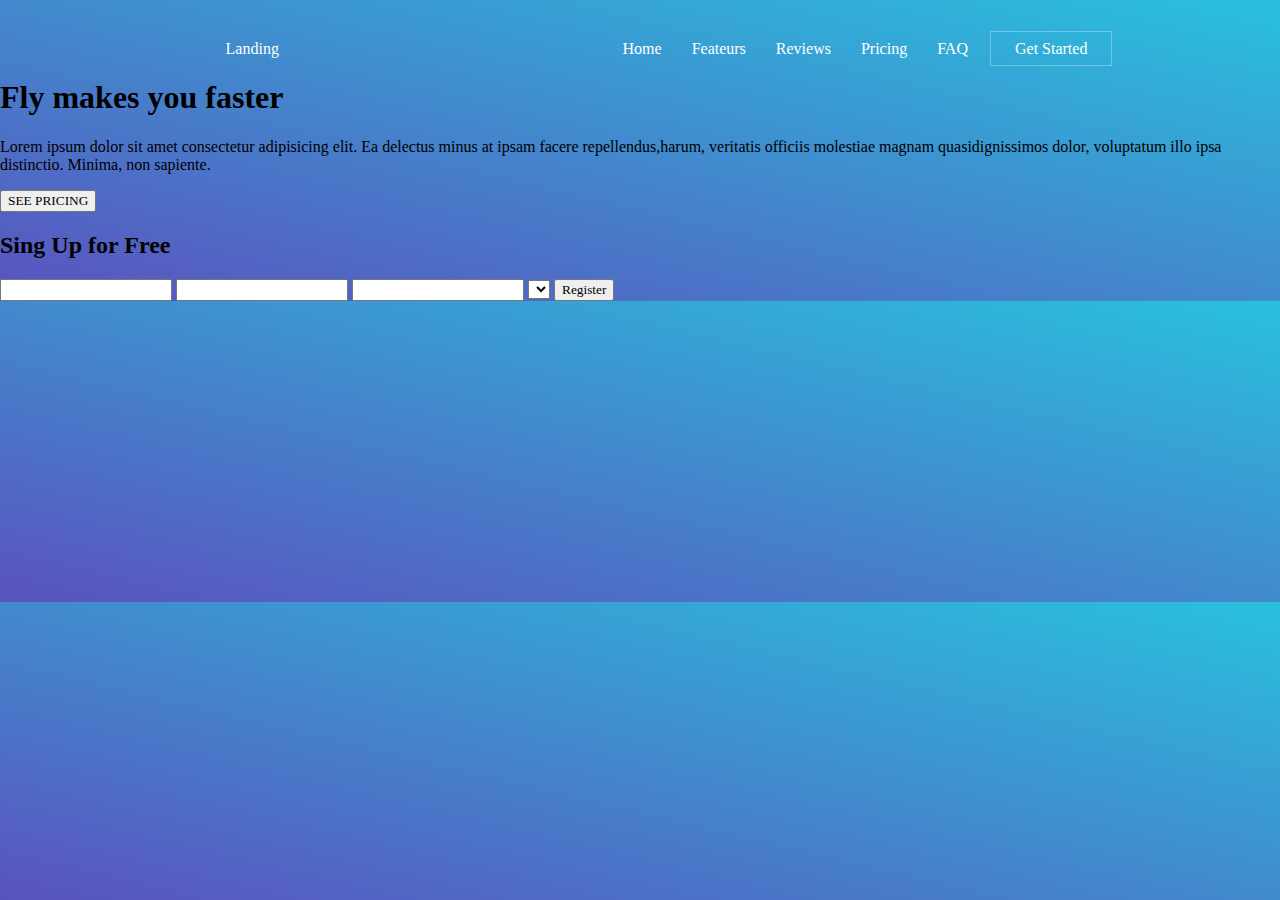
==== index.html @ d8506124 "up" ====
<!DOCTYPE html>
<html lang="en">
<head>
    <meta charset="UTF-8">
    <meta http-equiv="X-UA-Compatible" content="IE=edge">
    <meta name="viewport" content="width=device-width, initial-scale=1.0">
    <title>Document</title>
    <link rel="stylesheet" href="style.css"/>
</head>
<body>
    <header class="main-header">
        <nav class="main-nav nav">
            <ul>   
                    <div class="con">
                        <div class="left-nav">
                            <li><a>Landing</a></li>
                        </div>
                        <div class="right-nav">
                            <li><a> Home</a></li>
                            <li><a>Feateurs</a></li>
                            <li><a>Reviews</a></li>
                            <li><a>Pricing</a></li>
                            <li><a>FAQ</a></li>
                            <li class="get-started-btn"><a>Get Started</a></li>
                        </div> 
                    </div>
            </ul>
        </nav>
    </header>
    <section class="content-section">
        <div class="main-container">
            <div class="pricing-container">
                <h1>Fly makes you faster</h1>
                <p>Lorem ipsum dolor sit amet consectetur adipisicing 
                elit. Ea delectus minus at ipsam facere repellendus,harum, 
                veritatis officiis molestiae magnam quasidignissimos dolor,
                 voluptatum illo ipsa distinctio. Minima, non sapiente.</p>
                 <button>SEE PRICING</button>
            </div>
            <div>
                <h2>Sing Up for Free</h2>
                <div>
                    <input type="text" name="Full name">
                    <input type="text" name="" id="">
                    <input type="text" name="" id="">
                    <select></select>
                    <button>Register</button>
                </div>
            </div>
           
        </div>
    </section>
</body>
</html>
---- style.css ----
*{
    
    font-family: Raleway;
 }
html{
    background:#29c1dd;
    background:linear-gradient(to left bottom,#29c1dd,#5a52be );
}
html, body{
    margin: 0;
    padding: 0;
    
}
.nav ul{

    margin-top: 40px;

}
.nav li{
    display: inline;
    margin-left:10px;
   
}
.nav a{

    padding: .5em;
    color:white;
    text-decoration: none;
}
.nav a:hover{
    background-color: rgba(255,255,255,.3);
    border-radius: 2px;
}
.nav a :last-child{
    background-color: none;
}
.main-nav{
    font-size: 1.1m;
    font-weight:lighter;

}
.con{
    display: flex;
    justify-content: space-evenly;
}

.left-nav{
margin-left: 0;
margin-right: 150px;

}
.right-nav{
 
}
.get-started-btn{

    color:white;
    border: 1px solid rgba(255,255,255,.3); ;
    border-radius: 0;
    font-weight: lighter;
    padding-left: 1em;
    padding-right: 1em;
    padding-top:.5em;
    padding-bottom: .5em;
}
.get-started-btn:hover{
    background-color: rgba(255,255,255,.3);
}
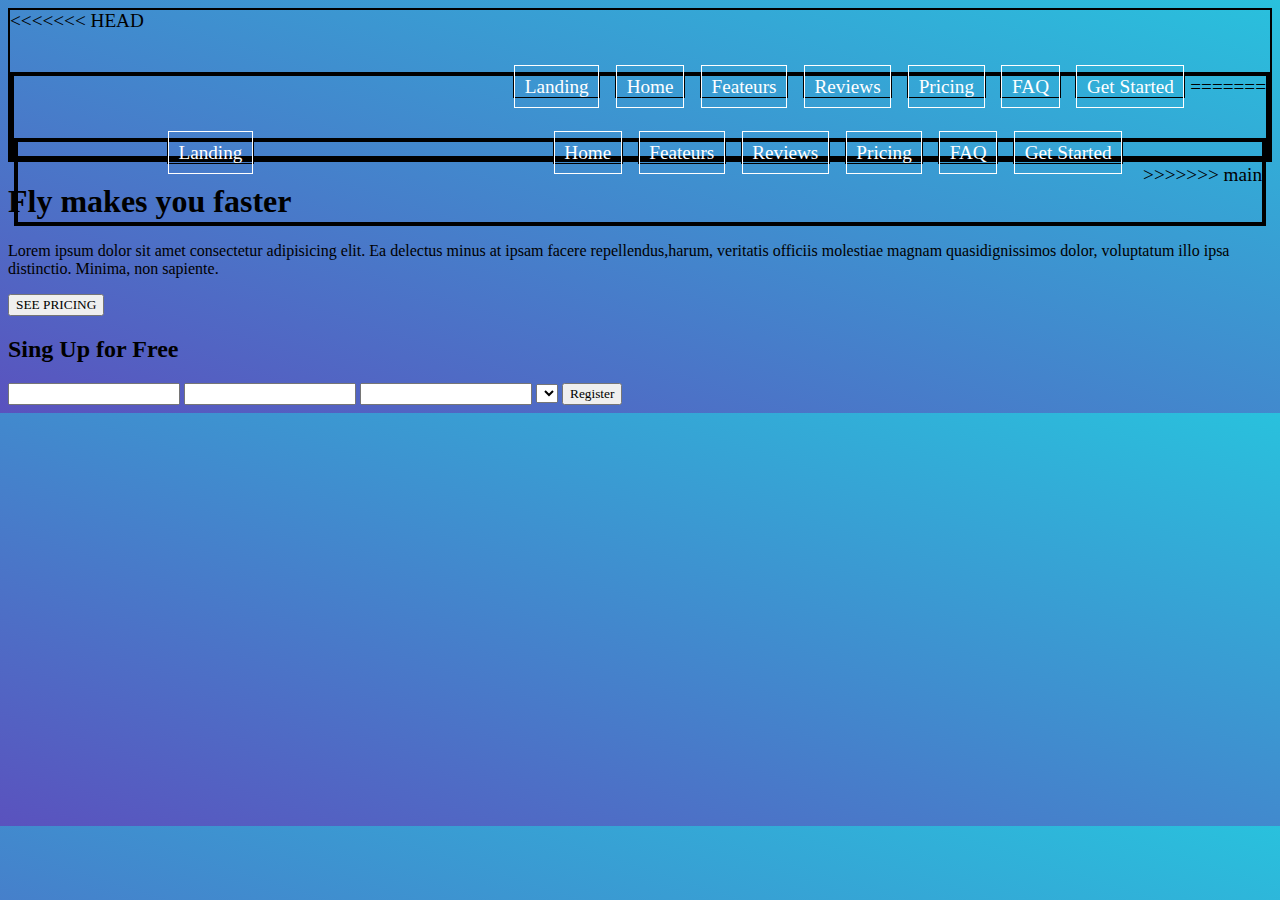
==== commit 954df85b: "Merge remote-tracking branch 'origin/main' into main" ====
--- a/index.html
+++ b/index.html
@@ -10,6 +10,16 @@
 <body>
     <header class="main-header">
         <nav class="main-nav nav">
+<<<<<<< HEAD
+            <ul>    
+                    <li><a>Landing</a></li>
+                    <li><a> Home</a></li>
+                    <li><a>Feateurs</a></li>
+                    <li><a>Reviews</a></li>
+                    <li><a>Pricing</a></li>
+                    <li><a>FAQ</a></li>
+                    <li><a>Get Started</a></li>
+=======
             <ul>   
                     <div class="con">
                         <div class="left-nav">
@@ -24,6 +34,7 @@
                             <li class="get-started-btn"><a>Get Started</a></li>
                         </div> 
                     </div>
+>>>>>>> main
             </ul>
         </nav>
     </header>
--- a/style.css
+++ b/style.css
@@ -1,12 +1,46 @@
 *{
+<<<<<<< HEAD
+    box-sizing:border-box; 
+    font-family: Raleway;
+
+=======
     
     font-family: Raleway;
+>>>>>>> main
  }
 html{
     background:#29c1dd;
     background:linear-gradient(to left bottom,#29c1dd,#5a52be );
 }
 html, body{
+<<<<<<< HEAD
+    margin: 0;
+    padding: 0;
+    max-height:900px;
+}
+.main-header{
+    border: 2px solid;
+    font-size: 1.2em;
+    font-weight:lighter;
+}
+.main-nav{
+ position: right;
+}
+
+.nav ul{
+    margin: 0;
+    padding: 0;
+    text-align: right;
+    border: 4px solid ;
+    margin-right: 200px fixed;
+    height: 80px;
+}
+
+.nav li{
+    display: inline;
+    border: 1px solid;
+
+=======
     margin: 0;
     padding: 0;
     
@@ -20,12 +54,24 @@
     display: inline;
     margin-left:10px;
    
+>>>>>>> main
 }
 .nav a{
 
     padding: .5em;
     color:white;
     text-decoration: none;
+<<<<<<< HEAD
+    margin: 30px 0px 30px 20px;
+    padding: .5em;
+    color:white;
+    border: 1px solid;
+    
+}
+.nav a:hover{
+    background-color: rgba(255,255,255,.3);
+}
+=======
 }
 .nav a:hover{
     background-color: rgba(255,255,255,.3);
@@ -47,8 +93,20 @@
 .left-nav{
 margin-left: 0;
 margin-right: 150px;
+>>>>>>> main
+
+.main-container{
+    border: 1px solid;
+ 
+}
+<<<<<<< HEAD
+
+.content-section{
+    margin: 0 auto;
+    padding: 0 1.5em;
 
 }
+=======
 .right-nav{
  
 }
@@ -67,3 +125,4 @@
     background-color: rgba(255,255,255,.3);
 }
 
+>>>>>>> main
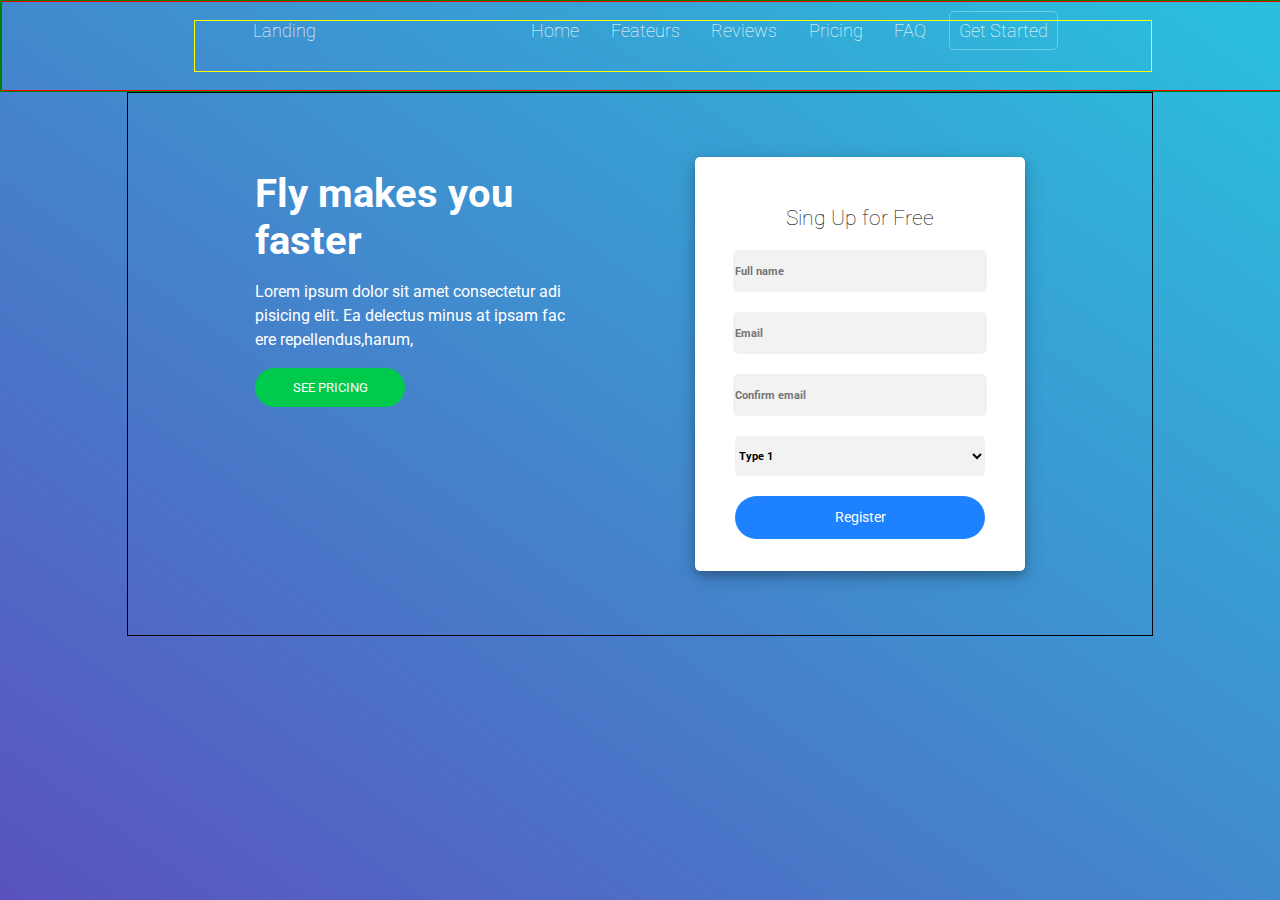
==== commit 60593a10: "upp" ====
--- a/index.html
+++ b/index.html
@@ -1,65 +1,54 @@
 <!DOCTYPE html>
 <html lang="en">
-<head>
-    <meta charset="UTF-8">
-    <meta http-equiv="X-UA-Compatible" content="IE=edge">
-    <meta name="viewport" content="width=device-width, initial-scale=1.0">
-    <title>Document</title>
-    <link rel="stylesheet" href="style.css"/>
-</head>
-<body>
-    <header class="main-header">
-        <nav class="main-nav nav">
-<<<<<<< HEAD
-            <ul>    
-                    <li><a>Landing</a></li>
-                    <li><a> Home</a></li>
-                    <li><a>Feateurs</a></li>
-                    <li><a>Reviews</a></li>
-                    <li><a>Pricing</a></li>
-                    <li><a>FAQ</a></li>
-                    <li><a>Get Started</a></li>
-=======
-            <ul>   
-                    <div class="con">
-                        <div class="left-nav">
-                            <li><a>Landing</a></li>
-                        </div>
-                        <div class="right-nav">
-                            <li><a> Home</a></li>
-                            <li><a>Feateurs</a></li>
-                            <li><a>Reviews</a></li>
-                            <li><a>Pricing</a></li>
-                            <li><a>FAQ</a></li>
-                            <li class="get-started-btn"><a>Get Started</a></li>
-                        </div> 
+    <head>
+        <meta charset="UTF-8">
+        <meta http-equiv="X-UA-Compatible" content="IE=edge">
+        <meta name="viewport" content="width=device-width, initial-scale=1.0">
+        <title>Document</title>
+        <link rel="stylesheet" href="style.css"/>
+    </head>
+    <body>
+        <header class="main-header">
+            <nav class="main-nav nav">
+                <ul class="li-container">   
+                    <div class="left-nav">
+                        <li><a>Landing</a></li>
                     </div>
->>>>>>> main
-            </ul>
-        </nav>
-    </header>
-    <section class="content-section">
-        <div class="main-container">
-            <div class="pricing-container">
-                <h1>Fly makes you faster</h1>
-                <p>Lorem ipsum dolor sit amet consectetur adipisicing 
-                elit. Ea delectus minus at ipsam facere repellendus,harum, 
-                veritatis officiis molestiae magnam quasidignissimos dolor,
-                 voluptatum illo ipsa distinctio. Minima, non sapiente.</p>
-                 <button>SEE PRICING</button>
-            </div>
-            <div>
-                <h2>Sing Up for Free</h2>
-                <div>
-                    <input type="text" name="Full name">
-                    <input type="text" name="" id="">
-                    <input type="text" name="" id="">
-                    <select></select>
-                    <button>Register</button>
+                    <div class="right-nav">
+                        <li><a href="index.html"> Home</a></li>
+                        <li><a href="feateurs.html">Feateurs</a></li>
+                        <li><a href="reviews.html">Reviews</a></li>
+                        <li><a href="pricing.html">Pricing</a></li>
+                        <li><a>FAQ</a></li>
+                        <li class="get-started-btn "><a>Get Started</a></li>
+                    </div>
+                </ul>
+            </nav>
+        </header>
+        <section class="section-container">
+            <div class="main-container">
+                <div class="pricing-container">
+                    <h1 class="pricing-tilte">Fly makes you faster</h1>
+                    <p class="pricing-p">Lorem ipsum dolor sit amet consectetur adipisicing 
+                    elit. Ea delectus minus at ipsam facere repellendus,harum, 
+                    </p>
+                    <button class="pricing-btn btn">SEE PRICING</button>
+                </div>
+                <div class="singup-container">
+                    <h2 class="singup-tilte">Sing Up for Free</h2>
+                    <div class="inputs-container">
+                        <input type="text" name="Full name" placeholder="Full name" class="inputs">
+                        <input type="email" name="Email" placeholder="Email" class="inputs">
+                        <input type="email" name="Confirm email" placeholder="Confirm email" class="inputs">
+                        <select name="types" class="type-container inputs" aria-placeholder="type">
+                            <option value="Type 1" class="options">Type 1</option>
+                            <option value="Type 2" class="options">Type 2</option>
+                            <option value="Type 3" class="options">Type 3</option>
+                        </select>
+                        <button class="btn">Register</button>
+                    </div>
                 </div>
             </div>
-           
-        </div>
-    </section>
-</body>
+        </section>
+    </body>
 </html>--- a/style.css
+++ b/style.css
@@ -1,128 +1,155 @@
-*{
-<<<<<<< HEAD
-    box-sizing:border-box; 
-    font-family: Raleway;
+@import url('https://fonts.googleapis.com/css2?family=Metal+Mania&family=Roboto:wght@100&display=swap');
+*, *::before,::after{
+    font-family: 'Roboto', sans-serif;
 
-=======
-    
-    font-family: Raleway;
->>>>>>> main
  }
+ 
 html{
-    background:#29c1dd;
-    background:linear-gradient(to left bottom,#29c1dd,#5a52be );
+    background-image:linear-gradient(to bottom left ,#29c1dd,#5a52be );
+    height: 100%;
 }
 html, body{
-<<<<<<< HEAD
     margin: 0;
     padding: 0;
-    max-height:900px;
 }
+
 .main-header{
-    border: 2px solid;
-    font-size: 1.2em;
-    font-weight:lighter;
+    position: sticky;
+    display: flex;
+    justify-content: center;
+    align-items:left;
+    border: 1px solid green;
+    width: 100%;
+    height: 10vh;
 }
 .main-nav{
- position: right;
-}
-
-.nav ul{
-    margin: 0;
-    padding: 0;
-    text-align: right;
-    border: 4px solid ;
-    margin-right: 200px fixed;
-    height: 80px;
-}
-
-.nav li{
-    display: inline;
-    border: 1px solid;
-
-=======
-    margin: 0;
-    padding: 0;
-    
-}
-.nav ul{
-
-    margin-top: 40px;
-
+    width: 100%;
+    display: flex;
+    justify-content: center;
+    border: 1px solid red;
+    font-size: 1.1em;
+    font-weight:lighter;
 }
 .nav li{
     display: inline;
     margin-left:10px;
-   
->>>>>>> main
+
 }
 .nav a{
-
     padding: .5em;
     color:white;
     text-decoration: none;
-<<<<<<< HEAD
-    margin: 30px 0px 30px 20px;
-    padding: .5em;
-    color:white;
-    border: 1px solid;
-    
-}
-.nav a:hover{
-    background-color: rgba(255,255,255,.3);
-}
-=======
 }
 .nav a:hover{
     background-color: rgba(255,255,255,.3);
     border-radius: 2px;
 }
-.nav a :last-child{
-    background-color: none;
-}
-.main-nav{
-    font-size: 1.1m;
-    font-weight:lighter;
+.left-nav{
+    flex-grow: 2;
 
 }
-.con{
-    display: flex;
-    justify-content: space-evenly;
+
+.right-nav{
+    flex-grow: 1;
+}
+.li-container{
+    width: 100%;
+    border: 1px solid yellow;
+    display:flex;
+    justify-content:space-between;
+    margin-right: 10%;
+    margin-left: 15%;
 }
 
-.left-nav{
-margin-left: 0;
-margin-right: 150px;
->>>>>>> main
-
-.main-container{
-    border: 1px solid;
- 
-}
-<<<<<<< HEAD
-
-.content-section{
-    margin: 0 auto;
-    padding: 0 1.5em;
-
-}
-=======
-.right-nav{
- 
-}
 .get-started-btn{
-
     color:white;
-    border: 1px solid rgba(255,255,255,.3); ;
-    border-radius: 0;
+    border: 1px solid rgba(255,255,255,.3) ;
+    border-radius: 5px;
     font-weight: lighter;
-    padding-left: 1em;
-    padding-right: 1em;
     padding-top:.5em;
     padding-bottom: .5em;
 }
-.get-started-btn:hover{
-    background-color: rgba(255,255,255,.3);
+.section-container{
+    display: flex;
+    justify-content: center;
+    align-items: center;
+}
+.main-container{
+    border: 1px solid;
+    display: flex;
+    justify-content: space-evenly;
+    align-items: center;
+    padding: 5%;
+    width: 70%;
+    height: 30%;
+    margin:0 5% 0 5%;
 }
 
->>>>>>> main
+.pricing-container,.singup-container{
+    width:35%;
+    height:25%;
+    margin: auto;
+}
+.pricing-container{
+    margin-top: .8em;
+    color: white;
+    font-style: none;
+}
+.pricing-tilte{
+    font-size: 2.5rem;
+    margin:0;
+    padding:0;
+}
+.singup-container{
+    padding: 2em .5em 2em .5em;
+    border-radius:  5px;
+    box-shadow: 0 4px 8px 0 rgba(0, 0, 0, 0.2), 0 6px 20px 0 rgba(0, 0, 0, 0.19);
+    background-color: white;
+}
+.singup-tilte{
+    font-size: 1.3em;
+    text-align: center;
+    font-weight: lighter;
+  }
+.inputs{
+    text-decoration: none;
+    width: 80% ;
+    height: 40px;
+    font-size: .7em;
+    font-weight: bold;
+    border-radius: 5px;
+    border-style: none;
+    margin: 20px auto;
+    margin-bottom: 20px;
+    display: block;
+    background-color: #f2f2f2;
+}
+
+
+.btn{
+    border-style: none;
+    border-radius: 50px;
+    margin: auto;
+    display: block;
+    width: 80%;
+    height:3em;
+    font-size: .9em;
+    font-style: none;
+    color: white;
+    background-color:#1e81ff;
+}
+
+.pricing-btn{
+    width: 150px;
+    float: left;
+    display: block;
+    font-size: small;
+    justify-items: left;
+    background-color: #00ca4c;
+}
+.pricing-p{
+    line-height: 1.5;
+    display: inline-block;
+    vertical-align: middle;
+    word-break: break-all;
+}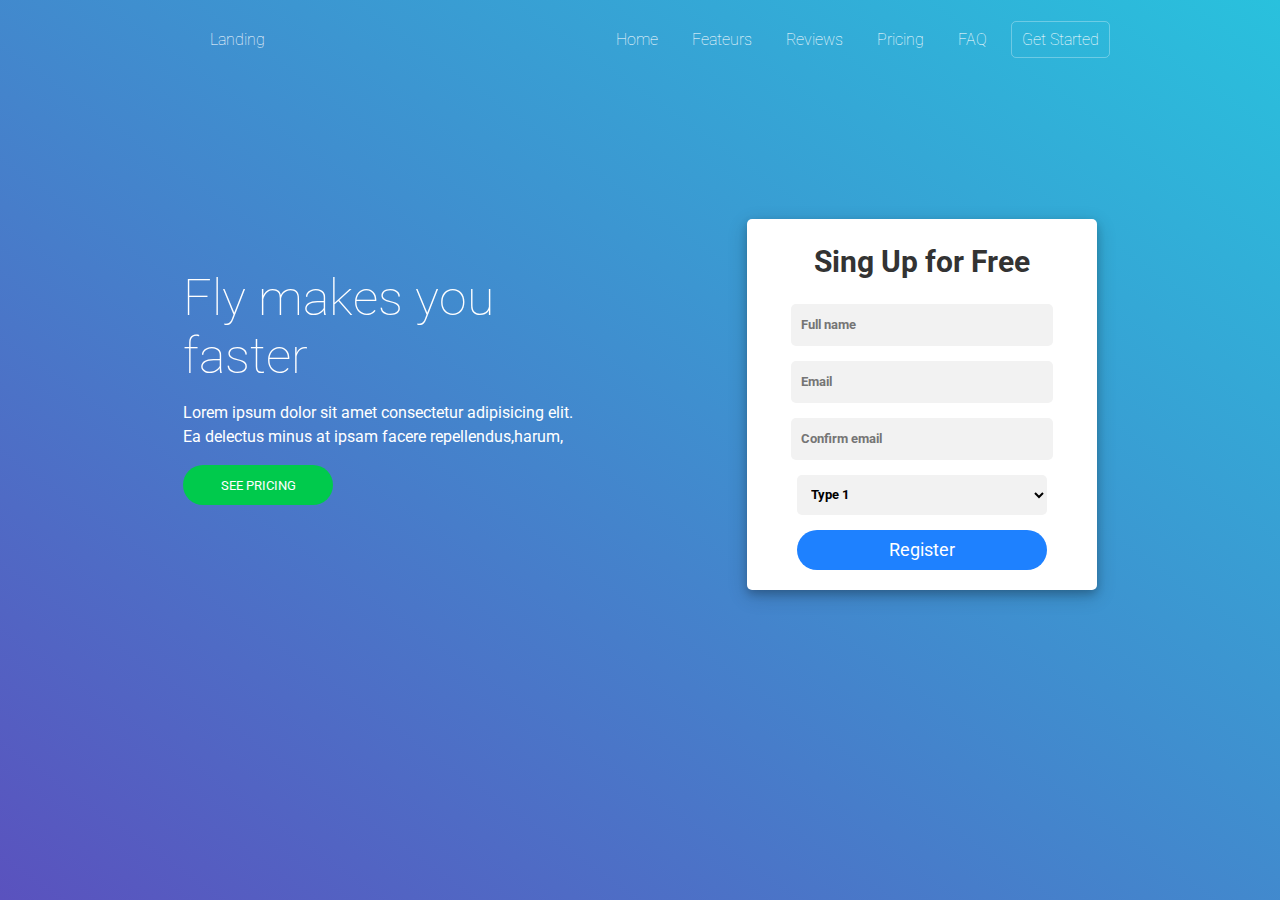
==== commit 55455331: "up" ====
--- a/index.html
+++ b/index.html
@@ -9,7 +9,7 @@
     </head>
     <body>
         <header class="main-header">
-            <nav class="main-nav nav">
+            <nav class="nav">
                 <ul class="li-container">   
                     <div class="left-nav">
                         <li><a>Landing</a></li>
@@ -19,13 +19,13 @@
                         <li><a href="feateurs.html">Feateurs</a></li>
                         <li><a href="reviews.html">Reviews</a></li>
                         <li><a href="pricing.html">Pricing</a></li>
-                        <li><a>FAQ</a></li>
+                        <li><a href="faq.html">FAQ</a></li>
                         <li class="get-started-btn "><a>Get Started</a></li>
                     </div>
                 </ul>
             </nav>
         </header>
-        <section class="section-container">
+ 
             <div class="main-container">
                 <div class="pricing-container">
                     <h1 class="pricing-tilte">Fly makes you faster</h1>
@@ -40,7 +40,7 @@
                         <input type="text" name="Full name" placeholder="Full name" class="inputs">
                         <input type="email" name="Email" placeholder="Email" class="inputs">
                         <input type="email" name="Confirm email" placeholder="Confirm email" class="inputs">
-                        <select name="types" class="type-container inputs" aria-placeholder="type">
+                        <select name="types" class="inputs">
                             <option value="Type 1" class="options">Type 1</option>
                             <option value="Type 2" class="options">Type 2</option>
                             <option value="Type 3" class="options">Type 3</option>
@@ -49,6 +49,6 @@
                     </div>
                 </div>
             </div>
-        </section>
+           
     </body>
 </html>--- a/style.css
+++ b/style.css
@@ -12,32 +12,23 @@
     margin: 0;
     padding: 0;
 }
+ 
+.li-container{
+    margin-top: 30px;
+    position: sticky;
+    display:flex;
+    justify-content:center;
+    font-weight:lighter;
 
-.main-header{
-    position: sticky;
-    display: flex;
-    justify-content: center;
-    align-items:left;
-    border: 1px solid green;
-    width: 100%;
-    height: 10vh;
-}
-.main-nav{
-    width: 100%;
-    display: flex;
-    justify-content: center;
-    border: 1px solid red;
-    font-size: 1.1em;
-    font-weight:lighter;
 }
 .nav li{
     display: inline;
-    margin-left:10px;
-
+    margin-right: 10px;
+    
 }
 .nav a{
-    padding: .5em;
-    color:white;
+    padding: 10px;
+    color:#ffffff;
     text-decoration: none;
 }
 .nav a:hover{
@@ -45,95 +36,77 @@
     border-radius: 2px;
 }
 .left-nav{
+    margin-left:160px;
     flex-grow: 2;
-
 }
 
 .right-nav{
+    margin: 0;
     flex-grow: 1;
-}
-.li-container{
-    width: 100%;
-    border: 1px solid yellow;
-    display:flex;
-    justify-content:space-between;
-    margin-right: 10%;
-    margin-left: 15%;
 }
 
 .get-started-btn{
-    color:white;
+    color:#ffffff;
     border: 1px solid rgba(255,255,255,.3) ;
     border-radius: 5px;
     font-weight: lighter;
     padding-top:.5em;
     padding-bottom: .5em;
 }
-.section-container{
-    display: flex;
-    justify-content: center;
-    align-items: center;
-}
+
 .main-container{
-    border: 1px solid;
-    display: flex;
+    display:flex;
+    padding:20px;
+    margin: 150px auto;
     justify-content: space-evenly;
-    align-items: center;
-    padding: 5%;
-    width: 70%;
-    height: 30%;
-    margin:0 5% 0 5%;
 }
 
-.pricing-container,.singup-container{
-    width:35%;
-    height:25%;
-    margin: auto;
-}
 .pricing-container{
-    margin-top: .8em;
-    color: white;
+    margin-top: 50px;
+    width: 400px;
+    color:#ffffff;
     font-style: none;
 }
 .pricing-tilte{
-    font-size: 2.5rem;
+    font-size: 50px;
+    font-style: none;
+    font-weight:lighter;
     margin:0;
     padding:0;
 }
 .singup-container{
-    padding: 2em .5em 2em .5em;
+
+    width: 350px;
     border-radius:  5px;
     box-shadow: 0 4px 8px 0 rgba(0, 0, 0, 0.2), 0 6px 20px 0 rgba(0, 0, 0, 0.19);
-    background-color: white;
+    background-color: #ffffff;
+    padding-bottom: 20px;
 }
 .singup-tilte{
-    font-size: 1.3em;
+    font-size: 30px;
+    color: #333;
     text-align: center;
-    font-weight: lighter;
   }
 .inputs{
-    text-decoration: none;
-    width: 80% ;
+    display: block;
+    margin: 0 auto;
+    margin-bottom: 15px;
+    padding-left: 10px;
+    width:250px;
     height: 40px;
-    font-size: .7em;
     font-weight: bold;
     border-radius: 5px;
     border-style: none;
-    margin: 20px auto;
-    margin-bottom: 20px;
-    display: block;
     background-color: #f2f2f2;
 }
-
-
 .btn{
     border-style: none;
     border-radius: 50px;
     margin: auto;
     display: block;
-    width: 80%;
-    height:3em;
-    font-size: .9em;
+    width: 250px;
+    height: 40px;
+    font-size: 18px;
     font-style: none;
     color: white;
     background-color:#1e81ff;
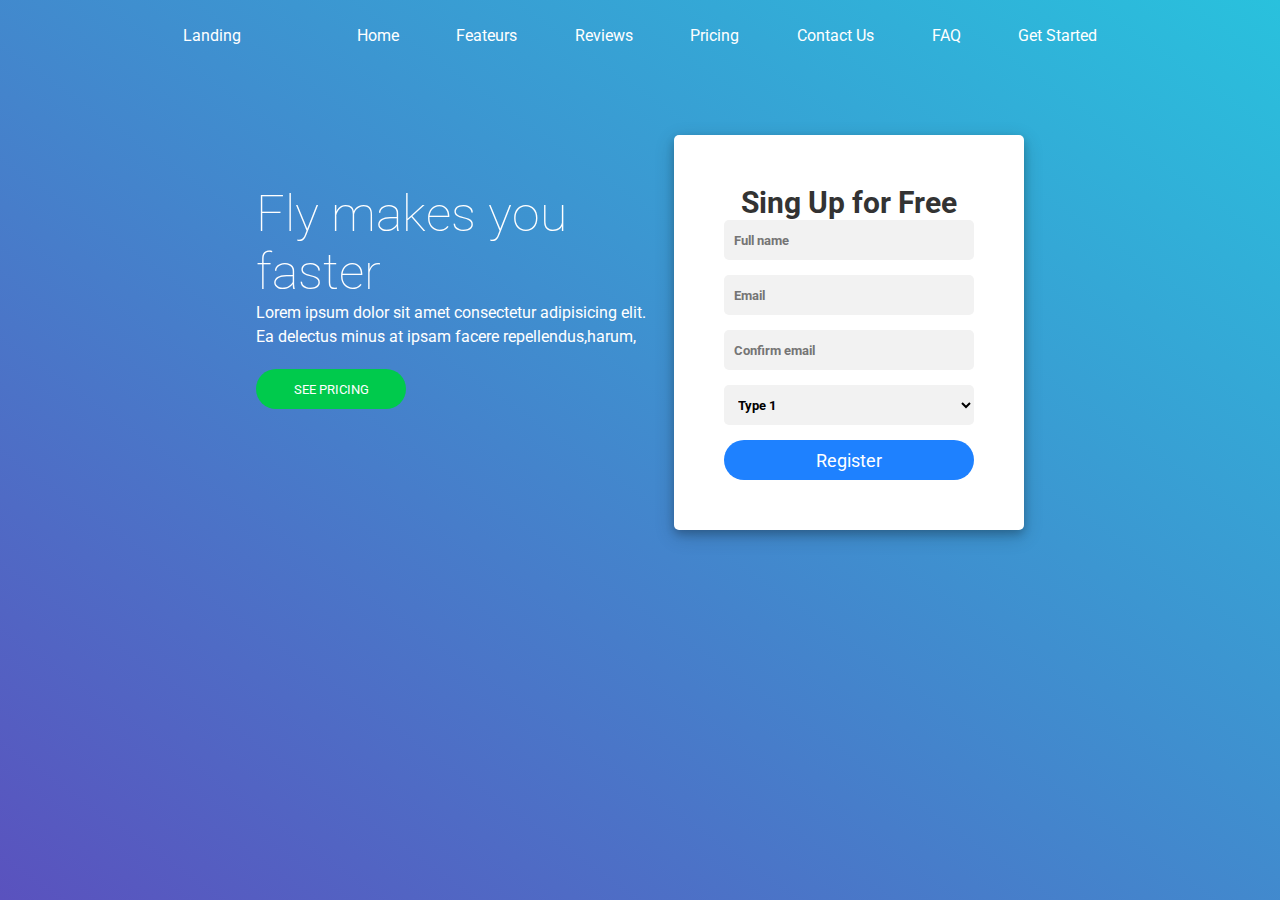
==== commit 50b220a0: "up" ====
--- a/index.html
+++ b/index.html
@@ -8,22 +8,18 @@
         <link rel="stylesheet" href="style.css"/>
     </head>
     <body>
-        <header class="main-header">
-            <nav class="nav">
-                <ul class="li-container">   
-                    <div class="left-nav">
-                        <li><a>Landing</a></li>
-                    </div>
-                    <div class="right-nav">
-                        <li><a href="index.html"> Home</a></li>
-                        <li><a href="feateurs.html">Feateurs</a></li>
-                        <li><a href="reviews.html">Reviews</a></li>
-                        <li><a href="pricing.html">Pricing</a></li>
-                        <li><a href="faq.html">FAQ</a></li>
-                        <li class="get-started-btn "><a>Get Started</a></li>
-                    </div>
-                </ul>
-            </nav>
+        <header class="nav center">
+            <a href="#" class="landing center"> Landing </a>
+            <input type="checkbox" name="" class="checkbtn"/>
+            <ol class="center">
+                <a href="./index.html"><li>Home</li></a>
+                <a href="./feateurs.html"><li>Feateurs</li></a>
+                <a href="./reviews.html"><li>Reviews</li> </a>
+                <a href="./pricing.html"><li>Pricing</li> </a>
+                <a href="./contact-us.html"><li>Contact Us</li></a>
+                <a href="./faq.html"><li>FAQ</li></a>
+                <a href="#"><li> Get Started</li></a>
+            </ol>
         </header>
  
             <div class="main-container">
--- a/style.css
+++ b/style.css
@@ -1,68 +1,112 @@
 @import url('https://fonts.googleapis.com/css2?family=Metal+Mania&family=Roboto:wght@100&display=swap');
 *, *::before,::after{
     font-family: 'Roboto', sans-serif;
-
+    margin: 0;
+    padding: 0;
+    box-sizing:border-box;
+    
  }
  
 html{
-    background-image:linear-gradient(to bottom left ,#29c1dd,#5a52be );
+    background:linear-gradient(to bottom left ,#29c1dd,#5a52be );
+    background-repeat:no-repeat;
+    background-size:contain;
     height: 100%;
-}
-html, body{
-    margin: 0;
-    padding: 0;
-}
- 
-.li-container{
-    margin-top: 30px;
-    position: sticky;
-    display:flex;
-    justify-content:center;
-    font-weight:lighter;
-
-}
-.nav li{
-    display: inline;
-    margin-right: 10px;
-    
-}
-.nav a{
-    padding: 10px;
-    color:#ffffff;
-    text-decoration: none;
-}
-.nav a:hover{
+    
+
+}
+body{
+    width: 100%;
+    display:grid;
+    align-items: center;
+
+}
+/*navbar*/
+ .center{
+     display: flex;
+     justify-content: center;
+     align-items: center;
+ }
+ .nav{
+     width: 85%;
+     height: 70px;
+     margin: 0 auto;
+     justify-content: space-evenly;
+ }
+ .checkbtn{
+     display: none;
+ }
+ .nav .landing{
+     font-size: 1em;
+ }
+ .nav ol{
+     list-style: none;
+ }
+ a{
+     text-decoration: none;
+     color:#ffffff;
+     margin: .3em;
+     padding: .5em 1.5em;
+     border-radius: 10px;
+ }
+ a:hover{
     background-color: rgba(255,255,255,.3);
     border-radius: 2px;
-}
-.left-nav{
-    margin-left:160px;
-    flex-grow: 2;
-}
-
-.right-nav{
-    margin: 0;
-    flex-grow: 1;
-}
-
-.get-started-btn{
-    color:#ffffff;
-    border: 1px solid rgba(255,255,255,.3) ;
-    border-radius: 5px;
-    font-weight: lighter;
-    padding-top:.5em;
-    padding-bottom: .5em;
-}
-
+ }
+ @media(max-with:1000px){
+     .checkbtn{
+         display: block;
+         width: 25px;
+         height: 25px;
+         cursor: pointer;
+         position: relative;
+         appearance: none;
+         -webkit-appearance:none;
+     }
+     .checkbtn::before{
+         content: '\f0C9';
+         font-weight: 700;
+         font-size: 1.9em;
+         color: #ffffff;
+     }
+     .checkbtn::checked::before{content: '\f00d';}
+     .nav ol{
+         position: absolute;
+         width: 100%;
+         flex-direction: column;
+         background:#333;
+         top: 80px; left: 0;
+         z-index: 100; 
+         padding: 1.2em;
+         clip-path: polygon(0 0, 100% 0, 100% 0, 0 0);
+         transition: clip-path .4s;
+     }
+     .checkbtn::checked ~ ol{ clip-path: polygon(0 0, 100% 100%, 0 100%);}
+     .nav ol::before{
+         content: '';
+         position: absolute;
+         bottom: 0; left: 0;
+         width: 100%;
+         height: 5px;
+         background:green;
+     }
+ }
+/*main*/
 .main-container{
-    display:flex;
-    padding:20px;
-    margin: 150px auto;
-    justify-content: space-evenly;
+
+    justify-content: space-between;
+    width: 60%;
+    height: auto;
+    margin: 65px auto;
+    margin-bottom: 50px;
+    display: flex;
+    flex-wrap: wrap;
+    padding: 20px auto;
 }
 
 .pricing-container{
     margin-top: 50px;
+    margin-bottom: 50px;
     width: 400px;
     color:#ffffff;
     font-style: none;
@@ -75,12 +119,13 @@
     padding:0;
 }
 .singup-container{
-
+   
     width: 350px;
     border-radius:  5px;
     box-shadow: 0 4px 8px 0 rgba(0, 0, 0, 0.2), 0 6px 20px 0 rgba(0, 0, 0, 0.19);
     background-color: #ffffff;
-    padding-bottom: 20px;
+    padding-top: 50px;
+    padding-bottom: 50px;
 }
 .singup-tilte{
     font-size: 30px;
@@ -118,6 +163,7 @@
     display: block;
     font-size: small;
     justify-items: left;
+    margin: 20px 20px 20px 0;
     background-color: #00ca4c;
 }
 .pricing-p{
@@ -125,4 +171,115 @@
     display: inline-block;
     vertical-align: middle;
     word-break: break-all;
-}+}
+
+/*contact us*/
+.contact-in{
+    width: 60%;
+    height: auto;
+    margin: 200px auto;
+    display: flex;
+    flex-wrap: wrap;
+    padding: 10px;
+    border-radius: 10px;
+    background: #fff;
+    box-shadow: 0px 0px 10px 0px #666;
+}
+.contact-map{
+    width: 100%;
+    height: auto;
+    flex: 50%;
+}
+.contact-map iframe{
+    width: 100%;
+    height: 100%;
+    
+}
+.contact-form{
+    width: 100%;
+    height: auto;
+    flex: 50%;
+    padding: 30px;
+    text-align: center;
+}
+ .contact-form h1{
+     margin-bottom: 10px;
+ }
+
+ .contact-form-txt{
+    width: 100%;
+    height: 40px;
+    color: #000;
+    border: 1px solid #bcbcbb;
+    border-radius: 5px;
+    outline: none;
+    margin-bottom: 20px;
+    padding: 15px;
+}
+.contact-form-txt::placeholder{
+    color:#aaa ;
+}
+.contact-form-txtarea{
+    width: 100%;
+    height: 130px;
+    color: #000;
+    border: 1px solid #bcbcbb;
+    border-radius: 5px;
+    outline: none;
+    margin-bottom: 20px;
+    padding: 15px;
+}
+.contact-form-txtarea::placeholder{
+    color:#aaa ;
+}
+.contact-form-btn{
+    width: 100%;
+    border: none;
+    outline: none;
+    border-radius: 50px;
+    background: #1e81ff;
+    color: #fff;
+    text-transform: uppercase;
+    padding: 10px 0;
+    cursor: pointer;
+    font-size: 18px;
+
+}
+
+
+/* pricing*/
+
+.pricing-warp{
+    width: 100%;
+    height: auto;
+    text-align: center;
+}
+.pricing-item{
+    width:20%;
+    height: auto;
+    display: inline-block;
+    text-align: center;
+    background: #fff;
+    border-radius: 20px;
+    overflow: hidden;
+    padding-bottom: 50px;
+}
+.pricing-top{
+    width: 100%;
+    height: auto;
+    background: #1e81ff;
+    padding: 50px 0px 100px 10px;
+}
+.pricing-top h1{
+    
+}
+.pricing-midd{
+    width: 140px;
+    height: 140px;
+    border-radius: 50%;
+    margin: -80px auto 20px;
+    padding-top: 30px;
+    background: #fff;
+    box-shadow: 0px 0px 5px 0px #aaa;
+}
+
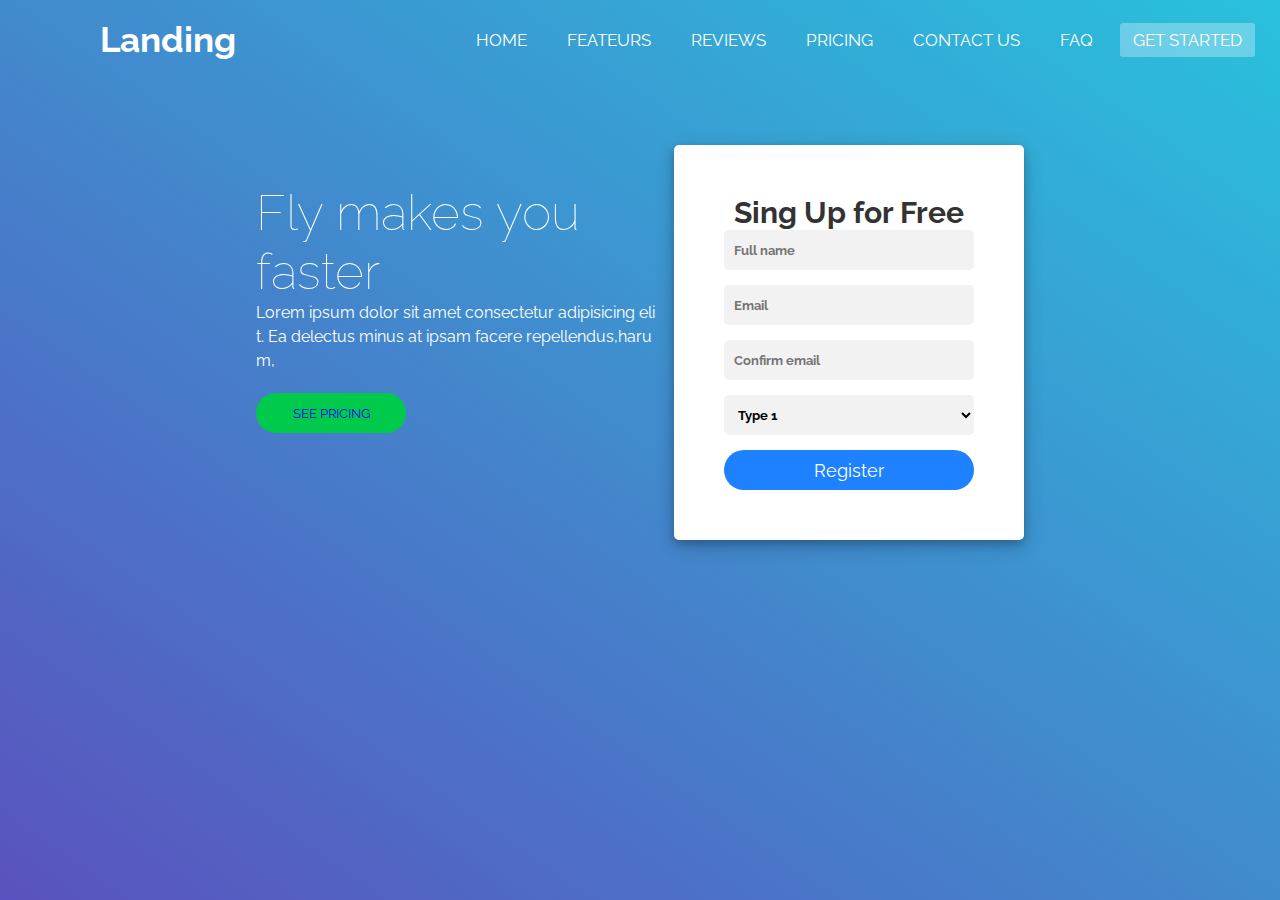
==== commit b9d67202: "up" ====
--- a/index.html
+++ b/index.html
@@ -5,30 +5,33 @@
         <meta http-equiv="X-UA-Compatible" content="IE=edge">
         <meta name="viewport" content="width=device-width, initial-scale=1.0">
         <title>Document</title>
+        <link href="https://fonts.googleapis.com/icon?family=Material+Icons"rel="stylesheet">
         <link rel="stylesheet" href="style.css"/>
     </head>
     <body>
-        <header class="nav center">
-            <a href="#" class="landing center"> Landing </a>
-            <input type="checkbox" name="" class="checkbtn"/>
-            <ol class="center">
-                <a href="./index.html"><li>Home</li></a>
-                <a href="./feateurs.html"><li>Feateurs</li></a>
-                <a href="./reviews.html"><li>Reviews</li> </a>
-                <a href="./pricing.html"><li>Pricing</li> </a>
-                <a href="./contact-us.html"><li>Contact Us</li></a>
-                <a href="./faq.html"><li>FAQ</li></a>
-                <a href="#"><li> Get Started</li></a>
-            </ol>
-        </header>
- 
+        <nav class="nav">
+            <input type="checkbox" id="check">
+            <label for="check" class="checkbtn">
+                <span class="material-icons">list</span>
+            </label>
+            <label class="logo"> Landing </label> 
+            <ul>
+                <li><a href="./index.html">Home</a></li>
+                <li><a href="./feateurs.html">Feateurs</a></li>
+                <li><a href="./reviews.html">Reviews</a></li>
+                <li><a href="./pricing.html">Pricing</a></li>
+                <li><a href="./contact-us.html">Contact Us</a></li>
+                <li><a href="./faq.html">FAQ</a></li>
+                <li><a href="#" class="active">Get Started</a></li>
+            </ul>
+        </nav>
             <div class="main-container">
                 <div class="pricing-container">
                     <h1 class="pricing-tilte">Fly makes you faster</h1>
                     <p class="pricing-p">Lorem ipsum dolor sit amet consectetur adipisicing 
                     elit. Ea delectus minus at ipsam facere repellendus,harum, 
                     </p>
-                    <button class="pricing-btn btn">SEE PRICING</button>
+                    <button class="pricing-btn btn"> <a href="./pricing.html"> SEE PRICING</a></button>
                 </div>
                 <div class="singup-container">
                     <h2 class="singup-tilte">Sing Up for Free</h2>
--- a/style.css
+++ b/style.css
@@ -1,99 +1,70 @@
-@import url('https://fonts.googleapis.com/css2?family=Metal+Mania&family=Roboto:wght@100&display=swap');
+@import url('https://fonts.googleapis.com/css2?family=Metal+Mania&family=Raleway:ital,wght@0,100;0,200;0,300;0,400;0,500;0,600;1,100;1,200;1,300;1,400;1,500;1,700;1,800;1,900&family=Roboto:wght@100&display=swap');
 *, *::before,::after{
-    font-family: 'Roboto', sans-serif;
+    font-family: 'Raleway', sans-serif;
     margin: 0;
     padding: 0;
     box-sizing:border-box;
+    text-decoration: none;
+    list-style: none;
     
  }
  
 html{
-    background:linear-gradient(to bottom left ,#29c1dd,#5a52be );
-    background-repeat:no-repeat;
+    background:linear-gradient(to bottom left ,#29c1dd,#5a52be ) no-repeat;
     background-size:contain;
-    height: 100%;
-    
-
-}
-body{
-    width: 100%;
-    display:grid;
-    align-items: center;
-
-}
+    height:100%;
+}
+
 /*navbar*/
- .center{
-     display: flex;
-     justify-content: center;
-     align-items: center;
- }
- .nav{
-     width: 85%;
-     height: 70px;
-     margin: 0 auto;
-     justify-content: space-evenly;
- }
- .checkbtn{
-     display: none;
- }
- .nav .landing{
-     font-size: 1em;
- }
- .nav ol{
-     list-style: none;
- }
- a{
-     text-decoration: none;
-     color:#ffffff;
-     margin: .3em;
-     padding: .5em 1.5em;
-     border-radius: 10px;
- }
- a:hover{
-    background-color: rgba(255,255,255,.3);
-    border-radius: 2px;
- }
- @media(max-with:1000px){
-     .checkbtn{
-         display: block;
-         width: 25px;
-         height: 25px;
-         cursor: pointer;
-         position: relative;
-         appearance: none;
-         -webkit-appearance:none;
-     }
-     .checkbtn::before{
-         content: '\f0C9';
-         font-weight: 700;
-         font-size: 1.9em;
-         color: #ffffff;
-     }
-     .checkbtn::checked::before{content: '\f00d';}
-     .nav ol{
-         position: absolute;
-         width: 100%;
-         flex-direction: column;
-         background:#333;
-         top: 80px; left: 0;
-         z-index: 100; 
-         padding: 1.2em;
-         clip-path: polygon(0 0, 100% 0, 100% 0, 0 0);
-         transition: clip-path .4s;
-     }
-     .checkbtn::checked ~ ol{ clip-path: polygon(0 0, 100% 100%, 0 100%);}
-     .nav ol::before{
-         content: '';
-         position: absolute;
-         bottom: 0; left: 0;
-         width: 100%;
-         height: 5px;
-         background:green;
-     }
- }
-/*main*/
+
+nav{
+    height: 80px;
+    width: 100%;
+  }
+  
+  .logo{
+    color: white;
+    font-size: 35px;
+    line-height: 80px;
+    padding: 0 100px;
+    font-weight: bold;
+  }
+  .nav ul{
+    float: right;
+    margin-right: 20px;
+  }
+  .nav ul li{
+    display: inline-block;
+    line-height: 80px;
+    margin: 0 5px;
+  }
+  .nav ul li a{
+    color: white;
+    font-size: 17px;
+    padding: 7px 13px;
+    border-radius: 3px;
+    text-transform: uppercase;
+  }
+  a.active,a:hover{
+    background:rgba(275, 275, 275, 0.3);
+    transition: .5s;
+  }
+  .checkbtn{
+    font-size: 30px;
+    color: white;
+    float: right;
+    line-height: 80px;
+    margin-right: 40px;
+    cursor: pointer;
+    display: none;
+  }
+  #check{
+    display: none;
+  }
+
+
+/**main**/
 .main-container{
-
     justify-content: space-between;
     width: 60%;
     height: auto;
@@ -105,8 +76,8 @@
 }
 
 .pricing-container{
-    margin-top: 50px;
-    margin-bottom: 50px;
+    margin-top: 5%;
+    margin-bottom: 5%;
     width: 400px;
     color:#ffffff;
     font-style: none;
@@ -177,7 +148,7 @@
 .contact-in{
     width: 60%;
     height: auto;
-    margin: 200px auto;
+    margin:5% auto;
     display: flex;
     flex-wrap: wrap;
     padding: 10px;
@@ -249,37 +220,309 @@
 
 /* pricing*/
 
+.warp{
+display: flex;
+align-items: center;
+justify-content: center;
+min-height: 100vh;
+}
 .pricing-warp{
-    width: 100%;
-    height: auto;
+    width: 400px;
+    background: #ffffff;
+    padding: 30px;
+
+    border-radius:16px;
+    box-shadow: 10px 10px 15px rgba(0,0,0,0.05);
+}
+header{
+    display: flex;
+    position: relative;
+    align-items: center;
+    height: 55px;
+    border: 1px solid #aeaae5;
+    border-radius: 30px;
+}
+
+header label{
+    height: 100%;
+    z-index: 2;
+    width: 30%;
+    display: flex;
+    position: relative;
+    font-size: 18px;
+    cursor: pointer;
+    align-items: center;
+    justify-content: center;
+    transition: color 0.3s ease;
+}
+#tab-1:checked ~ header .tab-1,
+#tab-2:checked ~ header .tab-2,
+#tab-3:checked ~ header .tab-3{
+    color: #fff;
+}
+header label:nth-child(2){
+    width: 40%;
+}
+.slider{
+    position: absolute;
+    height: 85%;
+    border-radius: inherit;
+    background:linear-gradient(170deg,#29c1dd,#5a52be );
+    transition: all 0.3s ease;
+}
+#tab-1:checked ~ header .slider{
+    left: 0%;
+    width: 90px;
+    transform: translateX(5%);
+}
+#tab-2:checked ~ header .slider{
+    left: 50%;
+    width: 120px;
+    transform: translateX(-50%);
+}
+#tab-3:checked ~ header .slider{
+    left: 100%;
+    width: 95px;
+    transform: translateX(-105%);
+}
+.pricing-warp input[type="radio"]{
+    display: none;
+}
+ 
+.row .price-details{
+    margin: 20px 0;
     text-align: center;
-}
-.pricing-item{
-    width:20%;
-    height: auto;
-    display: inline-block;
+    padding-bottom: 25px;
+    border-bottom: 1px solid #29c1dd;
+}
+.price-details .price{
+    font-size: 65px;
+    font-weight: 600;
+    position: relative;
+}
+.price-details .price::before{
+    position: absolute;
+    content: "$";
+    font-size: 20px;
+}
+
+/*reviews*/
+
+.reviews-warp{
+    display: flex;
+    justify-content: center;
+    align-items: center;
+    flex-direction: column;
+    width: 100%;
+}
+
+.reviews-header{
+    letter-spacing: 1px;
+    margin: 30px 0;
+    padding: 10px 20px;
+    display: flex;
+    flex-direction: column;
+    justify-content: center;
+    align-items: center;
+}
+.reviews-header h1{
+    font-size: 35px;
+    font-weight: 500;
+    background-color: #00ca4c;
+    color: #fff;
+    padding: 10px 20px;
+}
+.reviews-header span{
+    font-size: 20px;
+    color: #ffffff;
+    margin-bottom: 10px;
+    letter-spacing: 2px;
+    text-transform: uppercase;
+}
+.reviews-container{
+    display:flex;
+    justify-content:center;
+    align-items: center;
+    flex-wrap:wrap;
+    width: 90%; 
+}
+.reviews-box{
+    width: 500px;
+    box-shadow: 2px 2px 30px rgba(0, 0, 0, 0.1);
+    background-color:#fff;
+    padding: 20px;
+    margin: 15px;
+    cursor: pointer;
+}
+.profile-img{
+    width: 50px;
+    height: 50px;
+    border-radius: 50%;
+    overflow: hidden;
+    margin-right: 10px;
+
+}
+.profile-img img{
+    width: 100%;
+    height: 100%;
+    object-fit: cover;
+    object-position: center;
+}
+.profile{
+    display: flex;
+    flex-direction: center;
+}
+.name-user{
+    display: flex;
+    flex-direction:column;
+}
+.name-user strong{
+    color: #333;
+    font-size: 20px;
+    letter-spacing: 1px;
+}
+.name-user span{
+    color: #666;
+    font-size: 15px;
+
+}.reviews{
+    color: #f9d71c;
+}
+.box-top{
+    display:flex;
+    justify-content: space-between;
+    align-items: center;
+}
+.client-comment p{
+    font-size: 18px;
+    color: #333;
+}
+/*** featurs***/
+.features{
+background-color: #fafbfc ;
+padding: 20px 0;
+}
+.container{
+    width: 100%;
+    max-width: 1100px;
+    margin: 0 auto;
+}
+.features-top,
+.features-container{
+    padding: 0 20px;
+}
+.features-top{
     text-align: center;
-    background: #fff;
-    border-radius: 20px;
-    overflow: hidden;
-    padding-bottom: 50px;
-}
-.pricing-top{
-    width: 100%;
-    height: auto;
-    background: #1e81ff;
-    padding: 50px 0px 100px 10px;
-}
-.pricing-top h1{
+}
+.features-top h1{
+    font-size: 35px;
+    margin-bottom: 20px;
+    line-height: 25px;
+    color: #071e55 ;
+}
+.features-top p{
+    color: #071e55;
+    font-size:18px;
+    line-height:32px;
+    margin-bottom: 20px;
+    padding: 0 50px;
+    font-weight: 300;
+}
+
+.features-container{
+    display: grid;
+    grid-template-columns: 1fr 1fr 1fr;
+}
+
+.feature-item{
+    padding: 16px;
+    margin-top: 32px;
+    text-align: center;
+}
+.feature-item span{
+    font-size:50px;
+    margin-bottom: 8px;
+    color:#1e81ff;
+}
+
+.feature-info h1{
+    font-size:20px;
+    color: #071e55;
+    margin-bottom: 8px;
+}
+
+.feature-info p{
+    font-size: 16px;
+    color:#666;
+    line-height: 32px;
+    font-weight: 300;
+}
+
+@media (max-width: 952px){
+    .logo{
+      font-size: 30px;
+      padding-left: 50px;
+    }
+    .nav ul li a{
+      font-size: 16px;
+    }
+  }
+  @media (max-width: 858px){
     
-}
-.pricing-midd{
-    width: 140px;
-    height: 140px;
-    border-radius: 50%;
-    margin: -80px auto 20px;
-    padding-top: 30px;
-    background: #fff;
-    box-shadow: 0px 0px 5px 0px #aaa;
-}
-
+    .checkbtn{
+      display: block;
+    }
+     ul{
+      position: fixed;
+      width: 100%;
+      height: 100vh;
+      background: #2c3e50;
+      top: 80px;
+      left: -100%;
+      text-align: center;
+      transition: all .5s;
+    }
+    .nav ul li{
+      display: block;
+      margin: 50px 0;
+      line-height: 30px;
+    }
+    .nav ul li a{
+      font-size: 20px;
+    }
+    a:hover,a.active{
+      background: none;
+      color: #0082e6;
+    }
+    #check:checked ~  ul{
+        left: 0;
+      }
+    .features-top{
+        padding: 0;
+    }
+    .features-container{
+        grid-template-columns: 1fr;
+    }
+   
+  }
+
+
+
+
+
+
+
+
+
+
+
+
+
+
+
+
+
+
+
+
+
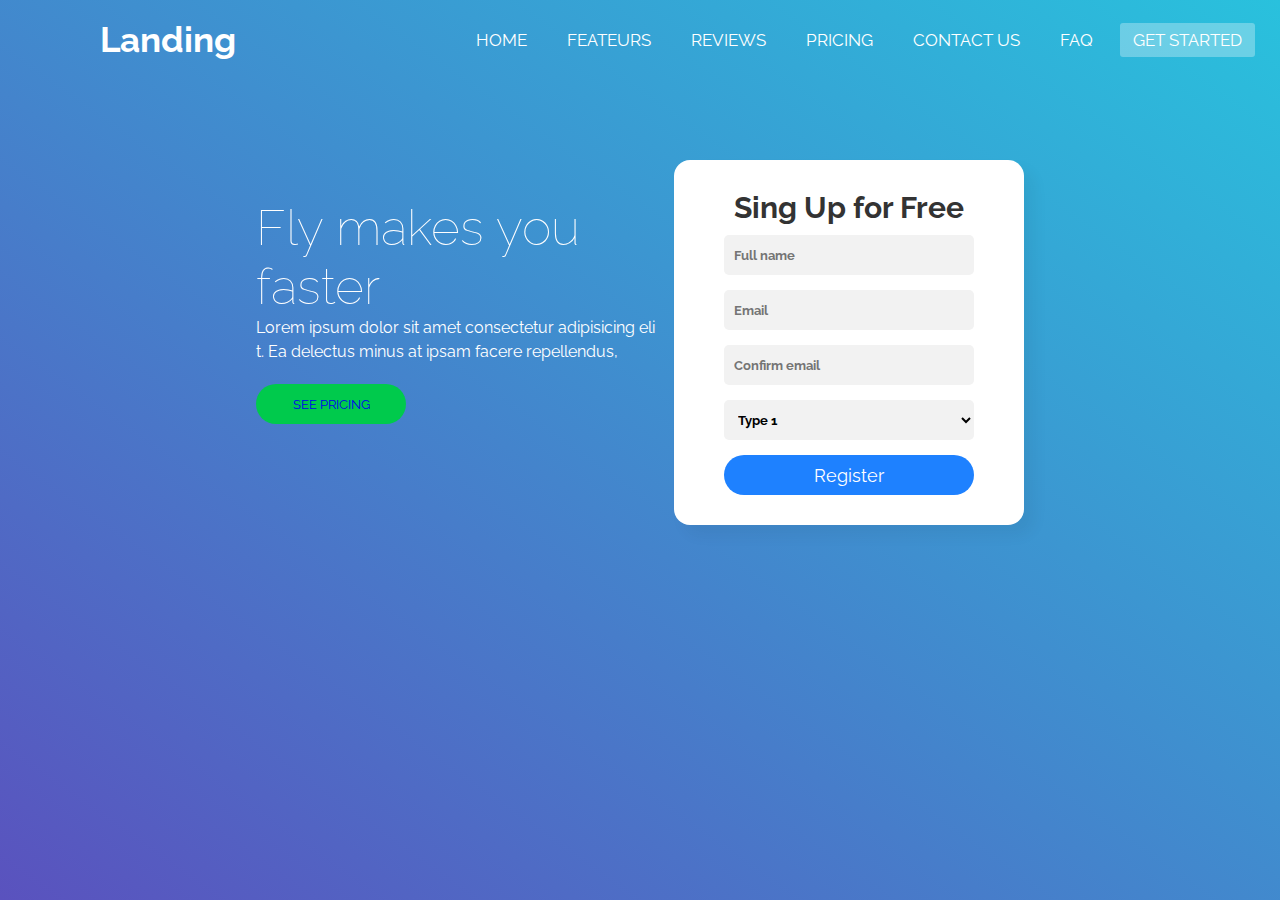
==== commit 622da3ec: "up" ====
--- a/index.html
+++ b/index.html
@@ -5,7 +5,7 @@
         <meta http-equiv="X-UA-Compatible" content="IE=edge">
         <meta name="viewport" content="width=device-width, initial-scale=1.0">
         <title>Document</title>
-        <link href="https://fonts.googleapis.com/icon?family=Material+Icons"rel="stylesheet">
+        <link href="https://fonts.googleapis.com/icon?family=Material+Icons" rel="stylesheet">
         <link rel="stylesheet" href="style.css"/>
     </head>
     <body>
@@ -29,9 +29,10 @@
                 <div class="pricing-container">
                     <h1 class="pricing-tilte">Fly makes you faster</h1>
                     <p class="pricing-p">Lorem ipsum dolor sit amet consectetur adipisicing 
-                    elit. Ea delectus minus at ipsam facere repellendus,harum, 
+                    elit. Ea delectus minus at ipsam facere repellendus,
                     </p>
                     <button class="pricing-btn btn"> <a href="./pricing.html"> SEE PRICING</a></button>
+
                 </div>
                 <div class="singup-container">
                     <h2 class="singup-tilte">Sing Up for Free</h2>
--- a/style.css
+++ b/style.css
@@ -1,5 +1,5 @@
 @import url('https://fonts.googleapis.com/css2?family=Metal+Mania&family=Raleway:ital,wght@0,100;0,200;0,300;0,400;0,500;0,600;1,100;1,200;1,300;1,400;1,500;1,700;1,800;1,900&family=Roboto:wght@100&display=swap');
-*, *::before,::after{
+*{
     font-family: 'Raleway', sans-serif;
     margin: 0;
     padding: 0;
@@ -12,13 +12,13 @@
 html{
     background:linear-gradient(to bottom left ,#29c1dd,#5a52be ) no-repeat;
     background-size:contain;
-    height:100%;
+    min-height: 100vh;
 }
 
 /*navbar*/
 
 nav{
-    height: 80px;
+    height: 60px;
     width: 100%;
   }
   
@@ -29,16 +29,16 @@
     padding: 0 100px;
     font-weight: bold;
   }
-  .nav ul{
+  nav ul{
     float: right;
     margin-right: 20px;
   }
-  .nav ul li{
+  nav ul li{
     display: inline-block;
     line-height: 80px;
     margin: 0 5px;
   }
-  .nav ul li a{
+  nav ul li a{
     color: white;
     font-size: 17px;
     padding: 7px 13px;
@@ -47,7 +47,7 @@
   }
   a.active,a:hover{
     background:rgba(275, 275, 275, 0.3);
-    transition: .5s;
+    transition: 0.5s;
   }
   .checkbtn{
     font-size: 30px;
@@ -63,12 +63,13 @@
   }
 
 
-/**main**/
+/**HOME**/
 .main-container{
+
     justify-content: space-between;
     width: 60%;
     height: auto;
-    margin: 65px auto;
+    margin: 100px auto;
     margin-bottom: 50px;
     display: flex;
     flex-wrap: wrap;
@@ -76,15 +77,15 @@
 }
 
 .pricing-container{
+
     margin-top: 5%;
     margin-bottom: 5%;
     width: 400px;
-    color:#ffffff;
-    font-style: none;
+    color:#fff;
 }
 .pricing-tilte{
+
     font-size: 50px;
-    font-style: none;
     font-weight:lighter;
     margin:0;
     padding:0;
@@ -92,14 +93,14 @@
 .singup-container{
    
     width: 350px;
-    border-radius:  5px;
-    box-shadow: 0 4px 8px 0 rgba(0, 0, 0, 0.2), 0 6px 20px 0 rgba(0, 0, 0, 0.19);
-    background-color: #ffffff;
-    padding-top: 50px;
-    padding-bottom: 50px;
+    background: #fff;
+    border-radius: 16px;
+    padding: 30px;
+    box-shadow: 10px 10px 15px rgba(0,0,0,0.05);
 }
 .singup-tilte{
     font-size: 30px;
+    padding-bottom: 10px;
     color: #333;
     text-align: center;
   }
@@ -145,10 +146,11 @@
 }
 
 /*contact us*/
+
 .contact-in{
     width: 60%;
     height: auto;
-    margin:5% auto;
+    margin:10% auto;
     display: flex;
     flex-wrap: wrap;
     padding: 10px;
@@ -216,25 +218,25 @@
     font-size: 18px;
 
 }
-
-
 /* pricing*/
 
 .warp{
-display: flex;
-align-items: center;
-justify-content: center;
-min-height: 100vh;
-}
+    display:flex;
+    align-items: center;
+    justify-content: center;
+    width: 100%;
+    min-height: 80vh;
+    }
+
 .pricing-warp{
     width: 400px;
-    background: #ffffff;
+    background: #fff;
+    border-radius: 16px;
     padding: 30px;
-
-    border-radius:16px;
     box-shadow: 10px 10px 15px rgba(0,0,0,0.05);
 }
-header{
+
+.pricing-warp header{
     display: flex;
     position: relative;
     align-items: center;
@@ -255,55 +257,141 @@
     justify-content: center;
     transition: color 0.3s ease;
 }
+
 #tab-1:checked ~ header .tab-1,
 #tab-2:checked ~ header .tab-2,
 #tab-3:checked ~ header .tab-3{
     color: #fff;
 }
+
 header label:nth-child(2){
     width: 40%;
 }
-.slider{
+
+header .slider{
     position: absolute;
     height: 85%;
     border-radius: inherit;
     background:linear-gradient(170deg,#29c1dd,#5a52be );
     transition: all 0.3s ease;
 }
+
 #tab-1:checked ~ header .slider{
     left: 0%;
     width: 90px;
     transform: translateX(5%);
 }
+
 #tab-2:checked ~ header .slider{
     left: 50%;
     width: 120px;
     transform: translateX(-50%);
 }
+
 #tab-3:checked ~ header .slider{
     left: 100%;
     width: 95px;
     transform: translateX(-105%);
 }
+
 .pricing-warp input[type="radio"]{
     display: none;
 }
- 
+
+.cards-area .cards{
+    display: flex;
+    width: 300%;
+}
+.cards .row{
+    width:33.4%;
+}
+.cards-area {
+    overflow: hidden;
+}
+
+.cards .row-1{
+    transition: all .3s ease;
+}
+#tab-1:checked ~ .cards-area .cards .row-1{
+    margin-left: 0%;
+ }
+ #tab-2:checked ~ .cards-area .cards .row-1{
+   margin-left: -33.4%;
+ }
+ #tab-3:checked ~ .cards-area .cards .row-1{
+    margin-left: -66.8%;
+ }
+
 .row .price-details{
     margin: 20px 0;
     text-align: center;
     padding-bottom: 25px;
     border-bottom: 1px solid #29c1dd;
 }
+
 .price-details .price{
     font-size: 65px;
     font-weight: 600;
     position: relative;
 }
+
+.price-details .price::before,
+.price-details .price::after{
+    position: absolute;
+    font-weight: 400;
+}
+
 .price-details .price::before{
-    position: absolute;
     content: "$";
     font-size: 20px;
+    left: -13px;
+    top: 17px;
+} 
+
+.price-details .price::after{
+    content: "/mon";
+    font-size: 13px;
+    right: -33px;
+    bottom: 17px;
+}
+
+.price-details p{
+    font-size: 18px;
+    margin-top: 5px;
+}
+
+.row .pricing-features li{
+    display: flex;
+    align-items: center;
+    font-size: 15px;
+    margin-bottom: 10px;
+    list-style: none;
+}
+
+.pricing-features .material-icons{
+    color: #00ca4c;
+}
+
+.feat-span{
+    margin-left: 10px;
+}
+
+.pricing-warp button{
+  width: 100%;
+  border-radius: 25px;
+  border: none;
+  outline: none;
+  height: 50px;
+  font-size: 18px;
+  color: #fff;
+  cursor: pointer;
+  margin-top: 20px;
+  background:linear-gradient(170deg,#29c1dd,#5a52be );
+  transition: transform 0.3s ease;
+}
+
+.pricing-warp button:hover{
+    transform: scale(0.98);
 }
 
 /*reviews*/
@@ -370,7 +458,7 @@
 }
 .profile{
     display: flex;
-    flex-direction: center;
+    flex-direction:column;
 }
 .name-user{
     display: flex;
@@ -397,7 +485,10 @@
     font-size: 18px;
     color: #333;
 }
+
+
 /*** featurs***/
+
 .features{
 background-color: #fafbfc ;
 padding: 20px 0;
@@ -459,70 +550,189 @@
 }
 
 @media (max-width: 952px){
-    .logo{
-      font-size: 30px;
-      padding-left: 50px;
+  .logo{
+    font-size: 30px;
+    padding-left: 50px;
+  }
+  .nav ul li a{
+    font-size: 16px;
+  }
+}
+@media (max-width: 858px){
+  
+  .checkbtn{
+    display: block;
+  }
+   ul{
+    position: fixed;
+    width: 100%;
+    height: 100vh;
+    background: #2c3e50;
+    top: 80px;
+    left: -100%;
+    text-align: center;
+    transition: all .5s;
+  }
+  .nav ul li{
+    display: block;
+    margin: 50px 0;
+    line-height: 30px;
+  }
+  .nav ul li a{
+    font-size: 20px;
+  }
+  a:hover,a.active{
+    background: none;
+    color: #0082e6;
+  }
+  #check:checked ~  ul{
+      left: 0;
     }
-    .nav ul li a{
-      font-size: 16px;
-    }
-  }
-  @media (max-width: 858px){
-    
-    .checkbtn{
-      display: block;
-    }
-     ul{
-      position: fixed;
-      width: 100%;
-      height: 100vh;
-      background: #2c3e50;
-      top: 80px;
-      left: -100%;
-      text-align: center;
-      transition: all .5s;
-    }
-    .nav ul li{
-      display: block;
-      margin: 50px 0;
-      line-height: 30px;
-    }
-    .nav ul li a{
-      font-size: 20px;
-    }
-    a:hover,a.active{
-      background: none;
-      color: #0082e6;
-    }
-    #check:checked ~  ul{
-        left: 0;
-      }
-    .features-top{
-        padding: 0;
-    }
-    .features-container{
-        grid-template-columns: 1fr;
-    }
-   
-  }
-
-
-
-
-
-
-
-
-
-
-
-
-
-
-
-
-
-
-
-
-
+  .features-top{
+      padding: 0;
+  }
+  .features-container{
+      grid-template-columns: 1fr;
+  }
+ 
+}
+
+
+/* FAQ */
+.faq{
+  margin: 0;
+  padding: 0;
+  display:flex;
+  align-items: center;
+  justify-content: center;
+  width: 100%;
+  min-height: 80vh;
+}
+.faq-warp{
+  max-width: 600px;
+  padding: 0 20px;
+}
+.faq-header{
+  letter-spacing: 1px;
+  margin:0;
+  padding: 0 20px;
+  display: flex;
+  flex-direction: column;
+  justify-content: center;
+  align-items: center;
+}
+.faq-header h1{
+  font-size: 35px;
+  font-weight: 500;
+  color: #fff;
+  padding: 0 20px;
+}
+.faq-header span{
+  padding-top: 10px;
+  padding-bottom: 20px;
+  font-size: 20px;
+  color: #ffffff;
+  letter-spacing: 2px;
+
+}
+
+.faq-warp .parent-tab,
+.faq-warp .child-tab{
+  margin-bottom: 8px;
+  border-radius: 3px;
+  box-shadow: 0 0 15px rgba(0, 0, 0, .18);
+
+}
+.faq-warp .parent-tab label,
+.faq-warp .child-tab label{
+  background-color:#00ca4c;
+  padding: 10px 20px;
+  display: flex;
+  align-items: center;
+  justify-content: space-between;
+  cursor: pointer;
+  border-radius:3px;
+  position: relative;
+  z-index: 99;
+  transition: all 0.3s ease;
+}
+
+.faq-titel{
+  color: #fff;
+  font-size:18px;
+  font-weight: 500;
+  text-shadow: 0 -1px 1px #00ca4c;
+}
+  
+.faq-warp .child-tab label .faq-titel{
+  font-size: 17px;
+}
+
+.parent-tab label .icon{
+  position: relative;
+  height: 30px;
+  width: 30px;
+  font-size: 15px;
+  color:#00ca4c;
+  display: block;
+  background: #fff;
+  border-radius: 50%;
+  text-shadow: 0 -1px 1px #00ca4c;
+}
+.faq-warp .child-tab label .icon{
+  height: 27px;
+  width: 27px;
+}
+.parent-tab label .icon span{
+  position: absolute;
+  top: 50%;
+  left: 50%;
+  transform: translate(-50%, -50%);
+}
+.parent-tab input:checked ~ label .icon span:before,
+.child-tab input:checked ~ label .icon span:before{
+  content: '\e15b';
+}
+
+.faq-warp .parent-tab .faq-content,
+.faq-warp .child-tab .sub-content{
+ max-height: 0px;
+ overflow: hidden;
+ background: #fff;
+ border-radius: 0 0 3px 3px;
+ transition: all 0.4s ease;
+}
+.parent-tab input:checked ~ .faq-content,
+.child-tab  input:checked ~ .sub-content{
+  max-height: 100vh;
+}
+
+.tab-3 input:checked ~ .faq-content{
+  padding: 15px 20px;
+}
+
+.parent-tab .faq-content p,
+.child-tab .sub-content p{
+  font-size: 16px;
+  padding: 15px 20px;
+}
+
+.child-tab .sub-content p{
+  font-size: 15px;
+}
+
+input[type="radio"],
+input[type="checkbox"]{
+  display: none;
+}
+
+
+
+
+
+
+
+
+
+
+
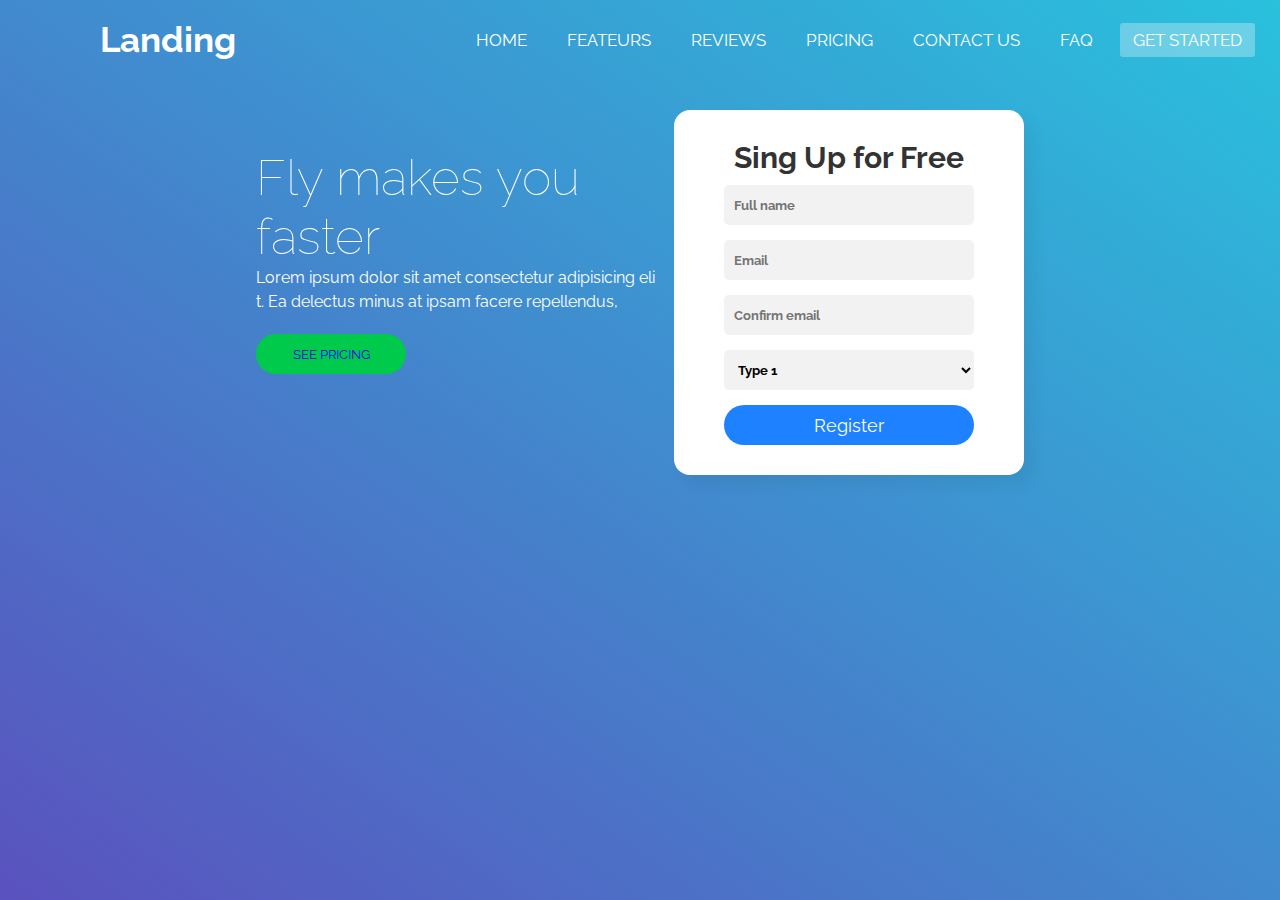
==== commit 3ae6c1bf: "up" ====
--- a/index.html
+++ b/index.html
@@ -33,7 +33,7 @@
                     </p>
                     <button class="pricing-btn btn"> <a href="./pricing.html"> SEE PRICING</a></button>
 
-                </div>
+                </div> 
                 <div class="singup-container">
                     <h2 class="singup-tilte">Sing Up for Free</h2>
                     <div class="inputs-container">
--- a/style.css
+++ b/style.css
@@ -6,7 +6,7 @@
     box-sizing:border-box;
     text-decoration: none;
     list-style: none;
-    
+
  }
  
 html{
@@ -14,7 +14,6 @@
     background-size:contain;
     min-height: 100vh;
 }
-
 /*navbar*/
 
 nav{
@@ -69,8 +68,7 @@
     justify-content: space-between;
     width: 60%;
     height: auto;
-    margin: 100px auto;
-    margin-bottom: 50px;
+    margin: 50px auto;
     display: flex;
     flex-wrap: wrap;
     padding: 20px auto;
@@ -124,7 +122,6 @@
     width: 250px;
     height: 40px;
     font-size: 18px;
-    font-style: none;
     color: white;
     background-color:#1e81ff;
 }
@@ -247,10 +244,10 @@
 
 header label{
     height: 100%;
-    z-index: 2;
+    z-index: 1;
     width: 30%;
     display: flex;
-    position: relative;
+    /* position: relative; */
     font-size: 18px;
     cursor: pointer;
     align-items: center;
@@ -563,13 +560,14 @@
   .checkbtn{
     display: block;
   }
-   ul{
+   .nav-ul{
     position: fixed;
     width: 100%;
     height: 100vh;
     background: #2c3e50;
     top: 80px;
     left: -100%;
+    z-index:2; 
     text-align: center;
     transition: all .5s;
   }
@@ -653,7 +651,6 @@
   cursor: pointer;
   border-radius:3px;
   position: relative;
-  z-index: 99;
   transition: all 0.3s ease;
 }
 
@@ -694,6 +691,11 @@
   content: '\e15b';
 }
 
+.parent-tab input ~ label .icon span:before,
+.child-tab input ~ label .icon span:before{
+  content: '\e145';
+}
+
 .faq-warp .parent-tab .faq-content,
 .faq-warp .child-tab .sub-content{
  max-height: 0px;
